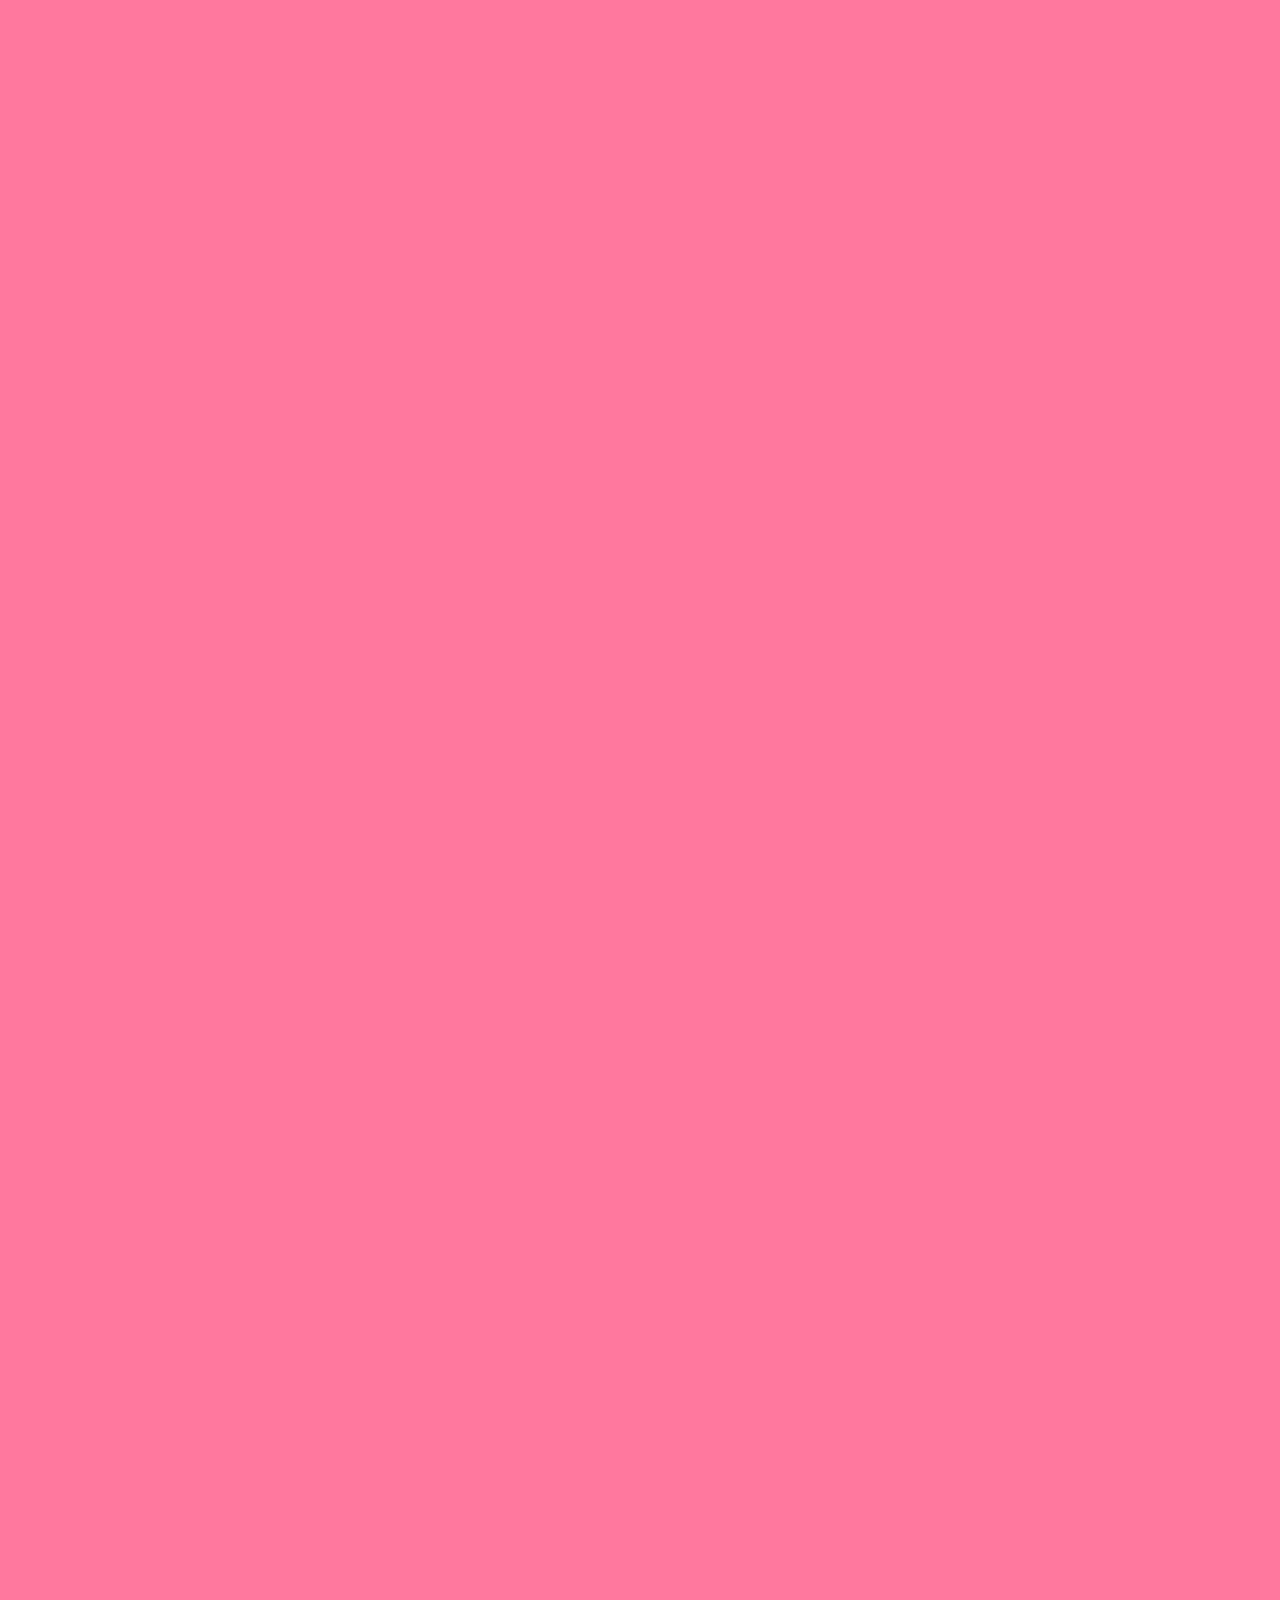
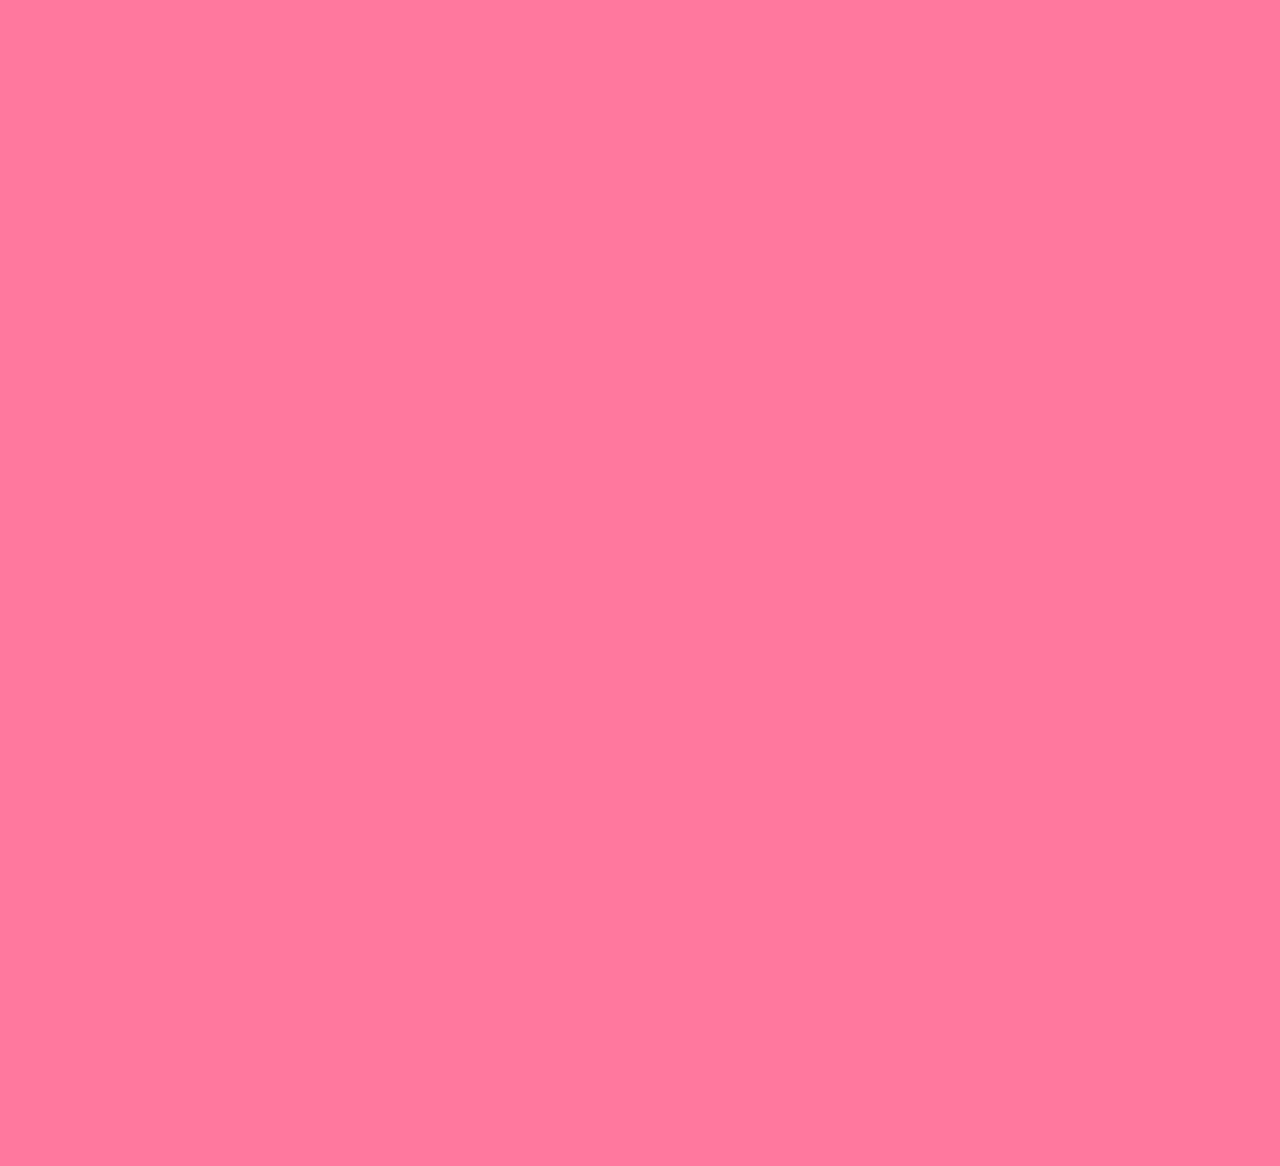
==== index.html @ aa44f523 "output commit" ====
<!DOCTYPE html>
<html lang="en">

<head>
  <meta charset="utf-8">

  <meta http-equiv="X-UA-Compatible" content="IE=10; IE=11; IE=edge">
  <meta name="viewport" content="width=device-width, initial-scale=1">
  <meta name="description" content="Front End Developer portfolio website.">
  <meta name="author" content="MINJUNG KIM">

  <title>MINJUNG KIM | Front End Developer Portfolio</title>

  <link rel="shortcut icon" href="images/icon.ico" type="image/x-icon" /><!-- Favicon -->
  <link rel="icon" href="images/icon.ico" type="image/x-icon" /><!-- Favicon -->

  <link rel="stylesheet" type="text/css" href="css/normalize.css" /><!-- reset for browsers -->
  <link rel="stylesheet" media="screen" href="css/font-awesome.min.css" /><!-- font-awesome icons stylesheet -->
  <link rel="stylesheet" type="text/css" href="css/styles.css" /><!-- main stylesheet -->
  <link rel="stylesheet" media="screen" href="css/animations.css" /><!-- animations stylesheet -->

  <link rel="stylesheet" media="screen and (max-width: 340px)" href="css/media_extra_small.css" />
  <!-- mobile stylesheet -->
  <link rel="stylesheet" media="screen and (min-width: 340px) and (max-width: 480px)" href="css/media_small.css" />
  <!-- mobile stylesheet -->
  <link rel="stylesheet" media="screen and (min-width: 480px) and (max-width: 1023px)" href="css/media_medium.css" />
  <!-- mobile stylesheet -->
  <link rel="stylesheet" media="screen and (min-width: 1024px) and (max-width: 1100px)" href="css/media_large.css" />
  <!-- mobile stylesheet -->

  <link href="https://fonts.googleapis.com/css?family=Open+Sans:300,400,600,800" rel="stylesheet">
  <!-- custom typeface -->
  <link href="https://fonts.googleapis.com/css?family=Source+Sans+Pro:300,400" rel="stylesheet"><!-- custom typeface -->

</head>

<body id="body-index">
  <!-- Navigation -->
  <nav class="nav">
    <a href="#header" class="nav__logo__link"><img class="nav__logo" src="images/logo.svg" alt="logo"></a>
    <span class="hamburger__name">menu</span>
    <svg width="35px" height="35px" class="nav__hamburger">
      <path d="M 5 5 L 33 5" class="hamburger"></path>
      <path d="M 5 15 L 33 15" class="hamburger"></path>
      <path d="M 5 25 L 33 25" class="hamburger"></path>
    </svg>
  </nav>
  <div class="nav-menu">
    <div class="nav-menu__cross">
      <svg width="43px" height="35px">
        <path d="M 5 5 L 30 29" class="nav-menu__cross-line"></path>
        <path d="M 5 29 L 30 5" class="nav-menu__cross-line"></path>
      </svg>
    </div>
    <ul class="nav-menu__list">
      <li class="nav-menu__list-item">
        <a href="#header" class="nav-menu__link">Home</a>
      </li>
      <li class="nav-menu__list-item">
        <a href="#about" class="nav-menu__link">About</a>
      </li>
      <li class="nav-menu__list-item">
        <a href="#portfolio" class="nav-menu__link">Portfolio</a>
      </li>
      <li class="nav-menu__list-item">
        <a href="#contact" class="nav-menu__link">Contact</a>
      </li>
    </ul>
    <hr class="nav-menu__separator">
    <p class="nav-menu__text">MINJUNG KIM is a front-end developer and designer based in Poland.</p>
    <p class="nav-menu__email">
      <a href="mailto:dinablaszczak@outlook.com" class="nav-menu__link--email">dinablaszczak@outlook.com</a>
    </p>
    <div class="nav-menu__social-btn">
      <a href="https://twitter.com/TheMalni" target="_blank"><span class="fa fa-twitter fa-2x"></span></a>
      <a href="https://codepen.io/themalni" target="_blank"><span class="fa fa-codepen fa-2x"></span></a>
      <a href="https://github.com/Themalni" target="_blank"><span class="fa fa-github fa-2x"></span></a>
      <a href="https://youtube.com/user/TheMalni" target="_blank"><span class="fa fa-youtube fa-2x"></span></a>
      <a href="https://www.linkedin.com/in/dina-blaszczak-5b380313a/" target="_blank"><span
          class="fa fa-linkedin-square fa-2x"></span></a>
    </div>
  </div>
  <!-- Header -->
  <header id="header" class="header">
    <h1 class="header__title">MINJUNG KIM</h1>
    <h3 class="header__subtitle">Front-End Developer</h3>
    <a href="#portfolio" class="header__btn">View portfolio</a>
    <div class="header__mouse__container">
      <img class="header__mouse" src="images/mouse_full.svg" alt="mouse">
      <img class="header__mouse__roll" src="images/mouse_roll.svg" alt="mouse">
      <h4 class="header__mouse__text">scroll</h4>
    </div>
  </header>
  <!-- Main content -->
  <main class="main-container">
    <!-- About -->
    <section id="about" class="about">
      <h1 class="about__title">Get to know me<span class="about__title__dot"></span></h1>
      <div class="about__info__container">
        <div class="about__text">
          <img src="images/selly.jpg" srcset="images/selly.jpg 800w,
                        images/selly.jpg 1100w,
                        images/selly.jpg 1400w" sizes="100vw" class="about__img__mobile" alt="autor portrait" />
          <p class="about__text__description">Hello, my name is MJ. I am a Front-End Developer</p>
          <p class="about__text__description">INTRODUCE.</p>
          <a href="about-me.html" class="about__btn">Learn more</a>
        </div>
        <div class="about__img__container">
          <img src="images/selly.jpg" srcset="images/selly.jpg 800w,
                        images/selly.jpg 1100w,
                        images/selly.jpg 1400w" sizes="100vw" class="about__img" alt="autor portrait" />
        </div>
      </div>
    </section>
    <!-- Portfolio -->
    <section id="portfolio" class="portfolio">
      <h1 class="portfolio__title">Portfolio<span class="portfolio__title__dot"></span></h1>
      <h3 class="portfolio__description">Examples of my latest projects build with HTML, CSS and JavaScript. My
        portfolio includes static websites, web applications and illustrations made with pure CSS offering an insight
        into my recent accomplishments.</h3>
      <div class="portfolio__nav__container">
        <button class="portfolio__nav__btn" data-btn-name="all-btn">All</button>
        <button class="portfolio__nav__btn" data-btn-name="websites-btn">Websites</button>
        <button class="portfolio__nav__btn" data-btn-name="apps-btn">Apps</button>
      </div>
      <div class="portfolio__items-container">
        <div class="portfolio__item" data-name="website">
          <a href="just-a-pair.html">
            <img src="images/jap.jpg" class="portfolio__item__thumbnail" alt="image hover effects">
            <h2 class="portfolio__item__info">App Admin Pages</h2>
            <div class="portfolio__item__hover">
              <h2 class="portfolio__item__hover__title">Website<span
                  class="portfolio__title__dot title__dot--white"></span>
              </h2>
              <p class="portfolio__item__hover__description">Online shoe store made with Vue.js</p>
            </div>
          </a>
        </div><!-- END portfolio__item -->
        <div class="portfolio__item" data-name="app">
          <a href="react-reddit-search.html">
            <img src="images/react_reddit.jpg" class="portfolio__item__thumbnail" alt="image hover effects">
            <h2 class="portfolio__item__info">App</h2>
            <div class="portfolio__item__hover">
              <h2 class="portfolio__item__hover__title">Web App<span
                  class="portfolio__title__dot title__dot--white"></span>
              </h2>
              <p class="portfolio__item__hover__description">Application to search Reddit.</p>
            </div>
          </a>
        </div><!-- END portfolio__item -->
        <div class="portfolio__item" data-name="website">
          <a href="image-hover-effects.html">
            <img src="images/hover.jpg" class="portfolio__item__thumbnail" alt="image hover effects">
            <h2 class="portfolio__item__info">B To B Shoppingmall</h2>
            <div class="portfolio__item__hover">
              <h2 class="portfolio__item__hover__title">Website<span
                  class="portfolio__title__dot title__dot--white"></span></h2>
              <p class="portfolio__item__hover__description">Collection of image gallery hover effects.</p>
            </div>
          </a>
        </div><!-- END portfolio__item -->
        <div class="portfolio__item" data-name="website">
          <a href="vue-career-page.html">
            <img src="images/career.jpg" class="portfolio__item__thumbnail" alt="career page">
            <h2 class="portfolio__item__info">Personal System Page</h2>
            <div class="portfolio__item__hover">
              <h2 class="portfolio__item__hover__title">Website<span
                  class="portfolio__title__dot title__dot--white"></span></h2>
              <p class="portfolio__item__hover__description">Career page made with Vue.js and Firebase.</p>
            </div>
          </a>
        </div><!-- END portfolio__item -->
      </div>
    </section>
    <!-- Contact -->
    <section id="contact" class="contact">
      <div class="contact__envelope">
        <h1 class="contact__title title--white">Get in touch<span class="contact__title__dot title__dot--white"></span>
        </h1>
        <h2 class="contact__description">You can reach me via email or find me on social networks.<br> I would love to
          hear from you!</h2>
        <a class="contact__link" href="mailto:dinablaszczak@outlook.com">dinablaszczak@outlook.com</a>
        <div class="contact__social-btn__container">
          <a href="https://twitter.com/TheMalni" target="_blank" class="contact__btn__link">
            <span class="fa fa-twitter fa-2x"></span>
            <div class="contact__social-btn"></div>
          </a>
          <a href="https://codepen.io/themalni" target="_blank" class="contact__btn__link">
            <span class="fa fa-codepen fa-2x contact__fa-btn"></span>
            <div class="contact__social-btn"></div>
          </a>
          <a href="https://github.com/Themalni" target="_blank" class="contact__btn__link">
            <span class="fa fa-github fa-2x contact__fa-btn"></span>
            <div class="contact__social-btn"></div>
          </a>
          <a href="https://youtube.com/user/TheMalni" target="_blank" class="contact__btn__link">
            <span class="fa fa-youtube fa-2x contact__fa-btn"></span>
            <div class="contact__social-btn"></div>
          </a>
          <a href="https://www.linkedin.com/in/dina-blaszczak-5b380313a/" target="_blank" class="contact__btn__link">
            <span class="fa fa-linkedin-square fa-2x contact__fa-btn"></span>
            <div class="contact__social-btn"></div>
          </a>
        </div>
      </div>
    </section>
    <!-- Footer -->
    <footer class="footer">
      <div class="footer__info__container">
        <h2 class="footer__copyright">&copy; MINJUNG KIM 2021</h2>
        <!-- footer navigation -->
        <ul class="footer-menu__list">
          <li class="footer-menu__list-item">
            <a href="#about" class="footer-menu__link">About</a>
          </li>
          <li class="footer-menu__list-item">
            <a href="#portfolio" class="footer-menu__link">Portfolio</a>
          </li>
          <li class="footer-menu__list-item">
            <a href="#contact" class="footer-menu__link">Contact</a>
          </li>
        </ul>
        <!-- footer social buttons -->
        <div class="footer__social-btn">
          <a href="https://twitter.com/TheMalni" target="_blank"><span class="fa fa-twitter fa-2x"></span></a>
          <a href="https://codepen.io/themalni" target="_blank"><span class="fa fa-codepen fa-2x"></span></a>
          <a href="https://github.com/Themalni" target="_blank"><span class="fa fa-github fa-2x"></span></a>
          <a href="https://youtube.com/user/TheMalni" target="_blank"><span class="fa fa-youtube fa-2x"></span></a>
          <a href="https://www.linkedin.com/in/dina-blaszczak-5b380313a/" target="_blank"><span
              class="fa fa-linkedin-square fa-2x"></span></a>
        </div>
      </div>
    </footer>
  </main>

  <script src="https://cdnjs.cloudflare.com/ajax/libs/jquery/3.1.0/jquery.min.js"></script><!-- jQuery -->
  <script src="js/inert.min.js"></script>
  <!--inert js-->
  <script src="js/scripts.min.js"></script><!-- js scripts-->

  <script>
    (function (i, s, o, g, r, a, m) {
      i['GoogleAnalyticsObject'] = r; i[r] = i[r] || function () {
        (i[r].q = i[r].q || []).push(arguments)
      }, i[r].l = 1 * new Date(); a = s.createElement(o),
        m = s.getElementsByTagName(o)[0]; a.async = 1; a.src = g; m.parentNode.insertBefore(a, m)
    })(window, document, 'script', 'https://www.google-analytics.com/analytics.js', 'ga');

    ga('create', 'UA-29336846-8', 'auto');
    ga('send', 'pageview');

  </script>

</body>

</html>
---- css/styles.css ----
/* Colors
navy: #382266
pink: #ff789e
blue: #8d94ba
*/

/***  General styles  ***/

body {
  margin: 0;
  padding: 0;
  background-color:  #ff789e;
  overflow-x: hidden;
}
li {
  list-style-type: none;
}
a {
  text-decoration: none;
  color: #fff;
}

/* Icons */
.fa.fa-twitter,
.fa.fa-codepen,
.fa.fa-github,
.fa.fa-youtube,
.fa.fa-linkedin-square {
  display: inline-block;
  margin: 0 5px;
  color: #cfd2e2;
  transition: all 0.2s linear;
}
.fa:hover {
  color: #fff;
}
.fa-2x {
  font-size: 1.5em;
}

/* Titles */
.about__title,
.portfolio__title,
.contact__title {
  width: 100%;
  margin: 0;
  padding: 2em 0 1em;
  color: #ff789e;
  font-size: 2.5em;
  font-family: 'Open Sans', sans-serif;
  font-weight: 400;
  text-align: center;
  text-transform: uppercase;
}
.title--white {
  color: #fff;
}
.about__title__dot,
.portfolio__title__dot,
.contact__title__dot {
  display: inline-block;
  width: 10px;
  height: 10px;
  margin-left: 5px;
  background-color: #ff789e;
}
.title__dot--white {
  background-color: #fff;
}

/***  Navigation  ***/
.nav {
  max-width: 100%;
  height: 50px;
  margin: 0 auto;
  background-color: #382266;
  opacity: 0;
  position: fixed;
  top: 0;
  left: 0;
  right: 0;
  z-index: 5;
}
.nav__logo {
  max-width: 30px;
  height: auto;
  position: relative;
  top: 0.5em;
  left: 0.5em;
}
.nav__hamburger {
  position: absolute;
  top: 0.6em;
  right: 0.8em;
  cursor: pointer;
  opacity: 1;
  -webkit-user-select: none;
     -moz-user-select: none;
      -ms-user-select: none;
          user-select: none;
}
.hamburger {
  stroke: #fff;
  stroke-width: 3;
  stroke-linecap: round;
}
.hamburger__name {
  padding: 5px;
  position: absolute;
  bottom: 1em;
  right: 4.4em;
  font-size: 0.75em;
  font-family: 'Open Sans', sans-serif;
  font-weight: 600;
  color: #fff;
  border-right: 2px solid #fff;
  text-transform: uppercase;
  letter-spacing: 2px;
}
.nav-menu {
  width: 0;
  height: 100%;
  background-color: #60689f;
  background: linear-gradient(to top, #60689f, #8d94ba);
  position: fixed;
  top: 0;
  right: 0;
  bottom: 0;
  z-index: 5;
  transition: all 0.5s linear;
}
.nav-menu__cross {
  /* display: none; */
  /* position: absolute;
  top: 0.8em;
  right: 0.6em; */
  opacity: 1;
  cursor: pointer;
  z-index: 6;
  -webkit-user-select: none;
     -moz-user-select: none;
      -ms-user-select: none;
          user-select: none;
  margin-left: 200px;
  margin-top: 10px;
}
.nav-menu__cross-line {
  stroke: #cfd2e2;
  stroke-width: 3;
  stroke-linecap: round;
}
.nav-menu__list {
  padding-top: 1.2em;
  margin-left: -0.7em;
}
.nav-menu__list-item {
  color: #fff;
  font-size: 1.2em;
  font-family: 'Open Sans', sans-serif;
  font-weight: 400;
  line-height: 1.8em;
  position: relative;
  opacity: 1;
}
.nav-menu__link {
  color: #cfd2e2;
  transition: all 0.1s linear;
}
.nav-menu__link:hover {
  color: #fff;
}
.nav-menu__separator {
  width: 195px;
  margin: 2em 0 2em 1.7em ;
  height: 1px;
  background-color: #cfd2e2;
  border: none;
  opacity: 1;
}
.nav-menu__text,
.nav-menu__email {
  margin: 2em;
  width: 200px;
  color: #cfd2e2;
  font-size: 0.9em;
  font-family: 'Open Sans', sans-serif;
  font-weight: 400;
  opacity: 1;
}
.nav-menu__link--email {
  color: #cfd2e2;
  transition: all 0.1s linear;
}
.nav-menu__link--email:hover {
  color: #fff;
}
.nav-menu__social-btn {
  margin: 2em 1.3em;
  width: 250px;
  opacity: 1;
}

/***  Header  ***/
.header {
  background-image: url(../images/header_background.svg);
  background-repeat: repeat;
  background-size: 400px;
  background-position: top left;
  height: 530px;
  text-align: center;
  position: relative;
  z-index: 2;
  opacity: 0;
  overflow: hidden;
}
.header__title {
  display: inline-block;
  background-color: #fff;
  padding: 0 15px;
  color: #ff789e;
  font-size: 2.9em;
  font-family: 'Open Sans', sans-serif;
  font-weight: 800;
  text-transform: uppercase;
  opacity: 0;
  position: absolute;
  top: 2em;
  left: 50%;
  -webkit-transform: translateX(-50%);
          transform: translateX(-50%);
}
.header__subtitle {
  display: inline-block;
  background-color: #8d94ba;
  padding: 3px 15px;
  color: #fff;
  font-size: 1.8em;
  font-family: 'Open Sans', sans-serif;
  font-weight: 400;
  letter-spacing: 1px;
  opacity: 0;
  position: absolute;
  top: 6em;
  left: 50%;
  -webkit-transform: translateX(-50%);
          transform: translateX(-50%);
}
.header__btn {
  border: 4px solid #fff;
  border-bottom-color: transparent;
  border-top-color: transparent;
  width: 220px;
  background-color: #8d94ba;
  border-radius: 25px;
  padding: 5px 0;
  color: #fff;
  font-size: 1.3em;
  font-family: 'Open Sans', sans-serif;
  font-weight: 400;
  letter-spacing: 1px;
  opacity: 0;
  position: absolute;
  bottom: 8em;
  left: 50%;
  -webkit-transform: translateX(-50%);
          transform: translateX(-50%);
  transition: all .3s linear;
}
.header__btn:hover {
  box-shadow: 0 3px 5px -3px #333,
              inset 0 -50px 0 0 #382266;
  color: #fff;
}
.header__mouse__container {
  box-sizing: border-box;
  position: absolute;
  bottom: -100px;
  left: 50%;
  -webkit-transform: translateX(-50%);
          transform: translateX(-50%);
  width: 170px;
  height: 150px;
  background-color: #382266;
  border-radius: 50%;
}
.header__mouse {
  width: 34px;
  height: auto;
  position: absolute;
  bottom: 7.5em;
  left: 50%;
  -webkit-transform: translateX(-50%);
          transform: translateX(-50%);
  z-index: 4;
}
.header__mouse__roll {
  width: 34px;
  height: auto;
  position: absolute;
  bottom: 7.5em;
  left: 50%;
  -webkit-transform: translateX(-50%);
          transform: translateX(-50%);
  z-index: 4;
}
.header__mouse__text {
  color: #fff;
  font-size: 0.6em;
  font-family: 'Open Sans', sans-serif;
  font-weight: 400;
  letter-spacing: 1px;
  position: absolute;
  bottom: 9.2em;
  left: 50%;
  -webkit-transform: translateX(-50%);
          transform: translateX(-50%);
  z-index: 4;
}

/*** Main section ***/
.main-container {
  opacity: 0;
  z-index: 1;
  position: relative;
  z-index: 1;
}

/*** About section ***/
.about {
  background-color: #382266;
}
.about__info__container {
  display: -webkit-box;
  display: -ms-flexbox;
  display: flex;
  -webkit-box-pack: center;
      -ms-flex-pack: center;
          justify-content: center;
  padding: 0 2em 3em;
}
.about__text {
  min-width: 300px;
  max-width: 560px;
  box-sizing: content-box;
  background-color: #ff789e;
  padding: 0 2em 0;
  border-left: 15px solid #8d94ba;
}
.about__text__description {
  font-family: 'Source Sans Pro', sans-serif;
}
.about__text__description:first-of-type {
  padding-bottom: 1em;
  color: #fff;
  font-size: 1.6em;
  font-weight: 400;
  border-bottom: 1px solid #fff;
}
.about__text__description:last-of-type {
  color: #fff;
  font-size: 1.3em;
  font-weight: 300;
}
.about__btn {
  display: inline-block;
  height: 26px;
  margin: 0.5em 0 1em 0;
  padding: 5px 20px 3px;
  border-radius: 26px;
  background-color: #8d94ba;
  color: #fff;
  font-size: 1em;
  font-family: 'Open Sans', sans-serif;
  font-weight: 400;
  border: 4px solid #fff;
  border-bottom-color: transparent;
  border-top-color: transparent;
  transition: all 0.3s linear;
}
.about__btn:hover {
  box-shadow: inset 0 -50px 0 0 #382266;
  color: #fff;
}
.about__img {
  display: block;
  max-width: 360px;
  max-height: 360px;
  border-radius: 50%;
  border: 15px solid #ff789e;
  border-top-left-radius: 0;
  border-bottom-left-radius: 0;
}
.about__img__mobile {
  display: none;
}

/*** Portfolio ***/

.portfolio {
  padding: 0 2em 3em;
  background-color: #fff;
  z-index: 4;
}
.portfolio__description {
  max-width: 65%;
  margin: 0 auto 2em;
  color: #382266;
  font-size: 1.2em;
  font-family: 'Source Sans Pro', sans-serif;
  font-weight: 300;
  text-align: center;
}
.portfolio__nav__container {
  max-width: 918px;
  margin: 0 auto 0.5em;
  display: -webkit-box;
  display: -ms-flexbox;
  display: flex;
  -webkit-box-pack: center;
      -ms-flex-pack: center;
          justify-content: center;
  -ms-flex-wrap: wrap;
      flex-wrap: wrap;
  background-color: #7078a9;
}
.portfolio__nav__btn {
  width: 128px;
  margin: 1em 0.8em 0.8em;
  padding: 0 5px 4px;
  background-color: transparent;
  color: #fff;
  font-size: 1.1em;
  font-family: 'Open Sans', sans-serif;
  font-weight: 400;
  text-align: center;
  border: none;
  position: relative;
}
.portfolio__nav__btn:before,
.portfolio__nav__btn:after  {
  content: "";
  position: absolute;
  top: -13%;
  left: 50%;
  -webkit-transform: translateX(-50%);
          transform: translateX(-50%);
  border-width: 0;
  border-style: solid;
  border-color: #fff;
  width: 128px;
  height: 115%;
  transition: all .3s linear;
}
.portfolio__nav__btn:before {
  border-top-width: 2px;
  border-left-width: 2px;
}
.portfolio__nav__btn:after {
  border-bottom-width: 2px;
  border-right-width: 2px;
}
.portfolio__nav__btn:hover.portfolio__nav__btn:before,
.portfolio__nav__btn:hover.portfolio__nav__btn:after {
  width: 70%;
  height: 0%;
}
.portfolio__nav__btn:hover.portfolio__nav__btn:after {
  top: 100%;
}
.portfolio__items-container {
  max-width: 932px;
  margin: 0 auto;
  background-color: #fff;
  display: -webkit-box;
  display: -ms-flexbox;
  display: flex;
  -webkit-box-pack: center;
      -ms-flex-pack: center;
          justify-content: center;
  -ms-flex-wrap: wrap;
      flex-wrap: wrap;
  overflow: hidden;
}
.portfolio__item {
  display: block;
  margin: 0.5em;
  width: 450px;
  background-color: #7078a9;
  position: relative;
  overflow: hidden;
  float: left;
}
.portfolio__item__info {
  margin: 0.2em 0 0.5em;
  color: #fff;
  font-size: 1.4em;
  font-family: 'Open Sans', sans-serif;
  font-weight: 300;
  text-align: center;
}
.portfolio__item__thumbnail {
  width: 100%;
  height: auto;
  border-bottom: 1px solid #cfd2e2;
  -webkit-transform: translateY(0%);
          transform: translateY(0%);
  transition: all 0.6s linear;
  z-index: 4;
}
.portfolio__item:hover .portfolio__item__thumbnail {
  -webkit-transform: scale(1.1) translateY(120%);
          transform: scale(1.1) translateY(120%);
}
.portfolio__item:hover .portfolio__item__hover {
  -webkit-transform: translateY(0%);
          transform: translateY(0%);
}
.portfolio__item__hover {
  position: relative;
  width: 100%;
  height: 100%;
  padding-top: 2.5em;
  background-color: #ff4d7f;
  background: linear-gradient(to top, #ff99b6 0%, #ff4d7f 100%);
  position: absolute;
  left: 0;
  top: 0;
  -webkit-transform: translateY(-100%);
          transform: translateY(-100%);
  transition: all 0.6s linear;
  text-align: center;
  z-index: 3;
}
.portfolio__item__hover:before {
  content: "";
  position: absolute;
  top: 2em;
  left: 1.5em;
  width: 0;
  height: 0;
  border-width: 0;
  border-top-width: 1px;
  border-left-width: 1px;
  border-style: solid;
  border-color: #fff;
  transition: all .8s linear;
}
.portfolio__item__hover:after {
  content: "";
  position: absolute;
  bottom: 4.5em;
  right: 1.5em;
  width: 0;
  height: 0;
  border-width: 0;
  border-bottom-width: 1px;
  border-right-width: 1px;
  border-style: solid;
  border-color: #fff;
  transition: all .8s linear;
}
.portfolio__item:hover .portfolio__item__hover:before,
.portfolio__item:hover .portfolio__item__hover:after {
  width: 85%;
  height: 65%;
}
.portfolio__item__hover__title {
  margin: 1.5em 0 0;
  color: #fff;
  font-size: 2.4em;
  font-family: 'Open Sans', sans-serif;
  font-weight: 400;
}
.portfolio__item__hover__description {
  max-width: 60%;
  margin: 0.5em auto 0;
  color: #fff;
  font-size: 1.3em;
  font-family: 'Source Sans Pro', sans-serif;
  font-weight: 300;
}
.portfolio__item__hover__base-info {
  position: absolute;
  left: 40%;
  bottom: 3.5em;
  -webkit-transform: translateX(-35%);
          transform: translateX(-35%);
  color: #fff;
  font-size: 1.1em;
  font-family: 'Source Sans Pro', sans-serif;
  font-weight: 300;
}
.portfolio__item__hover__base-info__title {
  color: #fff;
  font-size: 1.2em;
  font-family: 'Open Sans', sans-serif;
  font-weight: 400;
}

/*** Contact ***/
.contact {
  padding: 0 0 3em;
  background-color: #ff789e;
  text-align: center;
}
.contact__description {
  margin: 0 auto;
  color: #fff;
  font-size: 1.4em;
  font-family: 'Source Sans Pro', sans-serif;
  font-weight: 300;
}
.contact__link {
  display: inline-block;
  margin-top: 1em;
  font-size: 2em;
  font-family: 'Open Sans', sans-serif;
  font-weight: 400;
  border-bottom: 1px solid #fff;
  transition: all 0.1s linear;
}
.contact__envelope {
  background-image: url(../images/envelope.svg);
  background-size: 550px;
  height: 400px;
  background-position: 95% 30%;
  background-repeat: no-repeat;
}
.contact__social-btn__container {
  display: block;
  width: 390px;
  margin: 3em auto 0;
}
.contact__btn__link:first-child{
  margin-left: -1.5em;
}
.contact__social-btn {
  display: inline-block;
  width: 25px;
  height: 23px;
  padding: 10px;
  background-color: rgba(255,255,255, 0.3);
  border-radius: 25px;
  border: 4px solid rgba(255,255,255, 1);
  border-bottom-color: transparent;
  border-top-color: transparent;
  transition: all 0.3s linear;
  margin-left: -1.3em;
}
.contact__social-btn__container .fa.fa-twitter,
.contact__social-btn__container .fa.fa-codepen,
.contact__social-btn__container .fa.fa-github,
.contact__social-btn__container .fa.fa-youtube,
.contact__social-btn__container .fa.fa-linkedin-square {
  color: #fff;
  position: relative;
  left: 1.02em;
  top: -0.67em;
}
.contact__social-btn__container .fa.fa-twitter {
  left: 1.05em;
}
.contact__social-btn__container .fa.fa-codepen {
  left: 1.1em;
}
.contact__social-btn:hover {
  -webkit-transform: rotate(180deg);
          transform: rotate(180deg);
}

/***  Footer  ***/
.footer {
  border-top: 2px solid #cfd2e2;
  height: 100px;
  background-color: #382266;
  opacity: 0;
  position: relative;
  top: 2em;
}
.footer__info__container {
  margin: 1.5em 4em 1em;
  display: -webkit-box;
  display: -ms-flexbox;
  display: flex;
  -ms-flex-pack: distribute;
      justify-content: space-around;
  -webkit-box-align: center;
      -ms-flex-align: center;
          align-items: center;
}
.footer__copyright {
  -webkit-box-flex: 2;
      -ms-flex: 2;
          flex: 2;
  margin: 0;
  color: #cfd2e2;
  font-family: "Open Sans", sans-serif;
  font-size: 1.1em;
  font-weight: 400;
}
.footer-menu__list {
  -webkit-box-flex: 2;
      -ms-flex: 2;
          flex: 2;
  text-align: center;
  padding: 0;
}
.footer-menu__list-item {
  display: inline-block;
  margin: 0 0.5em;
  color: #fff;
  font-size: 1.1em;
  font-family: 'Open Sans', sans-serif;
  font-weight: 400;
  opacity: 1;
}
.footer-menu__link {
  color: #cfd2e2;
  -webkit-transform: none;
          transform: none;
  transition: all 0.1s linear;
}
.footer-menu__link:hover {
  color: #fff;
}
.footer__social-btn {
  -webkit-box-flex: 2;
      -ms-flex: 2;
          flex: 2;
  opacity: 1;
  text-align: right;
}
---- css/animations.css ----
/* Global */
.header,
.main-container,
.footer {
  -webkit-animation: fadeIn 0.5s 1s 1 forwards ease-in;
          animation: fadeIn 0.5s 1s 1 forwards ease-in;
}

/* Navigation */
.nav {
  -webkit-animation: slideInNav 1s 0.5s 1 forwards ease-in;
          animation: slideInNav 1s 0.5s 1 forwards ease-in;
}
/* .nav-menu__items__animation {
  -webkit-animation: slideInMenuItems 0.3s 1 forwards ease-in;
          animation: slideInMenuItems 0.3s 1 forwards ease-in;
}
.nav-menu__list-item:nth-child(2) {
  -webkit-animation-delay: 0.1s;
          animation-delay: 0.1s;
}
.nav-menu__list-item:nth-child(3) {
  -webkit-animation-delay: 0.2s;
          animation-delay: 0.2s;
}
.nav-menu__list-item:nth-child(4) {
  -webkit-animation-delay: 0.3s;
          animation-delay: 0.3s;
}
.nav-menu__separator {
  -webkit-animation-delay: 0.8s;
          animation-delay: 0.8s;
}
.nav-menu__text {
  -webkit-animation-delay: 1s;
          animation-delay: 1s;
}
.nav-menu__email {
  -webkit-animation-delay: 1.2s;
          animation-delay: 1.2s;
}
.nav-menu__social-btn {
  -webkit-animation-delay: 1.4s;
          animation-delay: 1.4s;
} */
/* .nav-menu__cross__animation {
  -webkit-animation: fadeIn 0.5s 1 forwards linear;
          animation: fadeIn 0.5s 1 forwards linear;
  -webkit-animation-delay: 0.5s;
          animation-delay: 0.5s;
} */

/* Header */
.header,
.header__title,
.header__subtitle,
.header__btn {
  -webkit-animation: fadeIn 0.5s 1s 1 forwards ease-in;
          animation: fadeIn 0.5s 1s 1 forwards ease-in;
}
.header__mouse__roll {
  -webkit-animation: roll 2s infinite normal forwards;
          animation: roll 2s infinite normal forwards;
}

/* Portfolio */
.portfolio__item__hide {
  -webkit-animation: itemHide 1.1s forwards cubic-bezier(.25,.1,.25,1);
          animation: itemHide 1.1s forwards cubic-bezier(.25,.1,.25,1);
}
.portfolio__item__show {
  -webkit-animation: itemShow 1.1s forwards cubic-bezier(.25,.1,.25,1);
          animation: itemShow 1.1s forwards cubic-bezier(.25,.1,.25,1);
}

/*** About me page ***/

.about-me__container {
  -webkit-animation: showAbout 0.5s forwards linear;
          animation: showAbout 0.5s forwards linear;
}
.about-me__skills__show {
  -webkit-animation: fadeIn .5s forwards linear;
          animation: fadeIn .5s forwards linear;
}
.about-me__skills__hide {
  -webkit-animation: fadeOut 1.5s forwards linear;
          animation: fadeOut 1.5s forwards linear;
}
.about-me__more.about__me__more__slide {
  -webkit-animation: slide 1s linear;
          animation: slide 1s linear;
}
/*** Project Page ***/

.project__container {
  -webkit-animation: showNextProject 0.5s forwards linear;
          animation: showNextProject 0.5s forwards linear;
}

/********** Animations ************/

/*  .nav  */
@-webkit-keyframes slideInNav {
  0% {
    -webkit-transform: translateY(-100%);
            transform: translateY(-100%);
    top: -58px;
    opacity: 0;
  }
  100% {
    -webkit-transform: translateY(0%);
            transform: translateY(0%);
    top: 0;
    opacity: 1;
  }
}
@keyframes slideInNav {
  0% {
    -webkit-transform: translateY(-100%);
            transform: translateY(-100%);
    top: -58px;
    opacity: 0;
  }
  100% {
    -webkit-transform: translateY(0%);
            transform: translateY(0%);
    top: 0;
    opacity: 1;
  }
}

/* .header__mouse__roll  */
@-webkit-keyframes roll {
  0% {
    -webkit-transform: translateX(-50%) translateY(0%) scale(1, 1);
            transform: translateX(-50%) translateY(0%) scale(1, 1);
    opacity: 0;
  }
  50% {
    -webkit-transform: translateX(-50%) translateY(7%) scale(1.3, 0.8);
            transform: translateX(-50%) translateY(7%) scale(1.3, 0.8);
    opacity: 1;
  }
  100% {
    -webkit-transform: translateX(-50%) translateY(10%) scale(1.3, 0.8);
            transform: translateX(-50%) translateY(10%) scale(1.3, 0.8);
    opacity: 0;
  }
}
@keyframes roll {
  0% {
    -webkit-transform: translateX(-50%) translateY(0%) scale(1, 1);
            transform: translateX(-50%) translateY(0%) scale(1, 1);
    opacity: 0;
  }
  50% {
    -webkit-transform: translateX(-50%) translateY(7%) scale(1.3, 0.8);
            transform: translateX(-50%) translateY(7%) scale(1.3, 0.8);
    opacity: 1;
  }
  100% {
    -webkit-transform: translateX(-50%) translateY(10%) scale(1.3, 0.8);
            transform: translateX(-50%) translateY(10%) scale(1.3, 0.8);
    opacity: 0;
  }
}

/*  .nav-menu  */
@-webkit-keyframes slideInMenuItems {
  0% {
    -webkit-transform: scale3d(0.5);
            transform: scale3d(0.5);
    top: 1em;
    opacity: 0;
  }
  100% {
    -webkit-transform: scale3d(1);
            transform: scale3d(1);
    top: 0;
    opacity: 1;
  }
}
@keyframes slideInMenuItems {
  0% {
    -webkit-transform: scale3d(0.5);
            transform: scale3d(0.5);
    top: 1em;
    opacity: 0;
  }
  100% {
    -webkit-transform: scale3d(1);
            transform: scale3d(1);
    top: 0;
    opacity: 1;
  }
}

/*  add opacity  */
@-webkit-keyframes fadeIn {
  0% {
    opacity: 0;
  }
  100% {
    opacity: 1;
  }
}
@keyframes fadeIn {
  0% {
    opacity: 0;
  }
  100% {
    opacity: 1;
  }
}

/*  remove opacity  */
@-webkit-keyframes fadeOut {
  0% {
    opacity: 1;
  }
  100% {
    opacity: 0;
  }
}
@keyframes fadeOut {
  0% {
    opacity: 1;
  }
  100% {
    opacity: 0;
  }
}

/* .portfolio__item */
@-webkit-keyframes itemHide {
  0% {
    -webkit-transform: translateX(0%) scale(1, 1);
            transform: translateX(0%) scale(1, 1);
    opacity: 1;
  }
  100% {
    -webkit-transform: translateX(-20%) scale(.8, .8);
            transform: translateX(-20%) scale(.8, .8);
    opacity: 0.6;
  }
}
@keyframes itemHide {
  0% {
    -webkit-transform: translateX(0%) scale(1, 1);
            transform: translateX(0%) scale(1, 1);
    opacity: 1;
  }
  100% {
    -webkit-transform: translateX(-20%) scale(.8, .8);
            transform: translateX(-20%) scale(.8, .8);
    opacity: 0.6;
  }
}
@-webkit-keyframes itemShow {
  0% {
    -webkit-transform: translateX(-20%) scale(.8, .8);
            transform: translateX(-20%) scale(.8, .8);
    opacity: 0.6;
  }
  100% {
    -webkit-transform: translateX(0%) scale(1, 1);
            transform: translateX(0%) scale(1, 1);
    opacity: 1;
  }
}
@keyframes itemShow {
  0% {
    -webkit-transform: translateX(-20%) scale(.8, .8);
            transform: translateX(-20%) scale(.8, .8);
    opacity: 0.6;
  }
  100% {
    -webkit-transform: translateX(0%) scale(1, 1);
            transform: translateX(0%) scale(1, 1);
    opacity: 1;
  }
}

/* about-me */
@-webkit-keyframes slide {
  0%, 100% {
    right: 0;
  }
  50% {
    right: -100%;
  }
}
@keyframes slide {
  0%, 100% {
    right: 0;
  }
  50% {
    right: -100%;
  }
}
@-webkit-keyframes showAbout {
  0% {
    visibility: hidden;
    opacity: 0;
    -webkit-transform: scale(0.8);
            transform: scale(0.8);
  }
  100% {
    -webkit-transform: scale(1);
            transform: scale(1);
    visibility: visible;
    opacity: 1;
  }
}
@keyframes showAbout {
  0% {
    visibility: hidden;
    opacity: 0;
    -webkit-transform: scale(0.8);
            transform: scale(0.8);
  }
  100% {
    -webkit-transform: scale(1);
            transform: scale(1);
    visibility: visible;
    opacity: 1;
  }
}

/* Project page */
@-webkit-keyframes showNextProject {
  0% {
    visibility: visible;
    opacity: 0;
    -webkit-transform: scale(0.8);
            transform: scale(0.8);
  }
  100% {
    visibility: visible;
    opacity: 1;
    -webkit-transform: scale(1);
            transform: scale(1);
  }
}
@keyframes showNextProject {
  0% {
    visibility: visible;
    opacity: 0;
    -webkit-transform: scale(0.8);
            transform: scale(0.8);
  }
  100% {
    visibility: visible;
    opacity: 1;
    -webkit-transform: scale(1);
            transform: scale(1);
  }
}
---- css/media_extra_small.css ----
@media screen and (max-width: 340px) {
  .about__title {
    padding-top: 1.5em;
  }
  /*** Navigation ***/
  .nav-menu__list {
    margin-left: -1em;
  }
  .nav-menu__text,
  .nav-menu__email {
    margin-left: 1.5em;
    font-size: 1em;
  }
  .nav-menu__separator {
    width: 82%;
  }
  .nav-menu__social-btn {
    margin-left: 1em;
  }
  .nav-menu .fa-2x {
    font-size: 1.9em;
  }
  /*** Header ***/
  .header {
    height: 450px;
  }
  .header__title {
    padding: 5px 10px;
    font-size: 2em;
    line-height: 1em;
  }
  .header__subtitle {
    width: 240px;
    top: 8em;
    font-size: 1.3em;
  }
  .header__btn {
    width: 180px;
    font-size: 1.1em;
    bottom: 7em;
  }
  /*** Main ***/
  .main-container {
    top: 0;
    overflow-x: hidden;
  }
  /*** About ***/
  .about__title,
  .portfolio__title,
  .contact__title {
    font-size: 2em;
  }
  .about__info__container {
    -webkit-box-orient: vertical;
    -webkit-box-direction: normal;
        -ms-flex-direction: column;
            flex-direction: column;
    padding-left: 0.5em;
    padding-right: 0.5em;
  }
  .about__title {
    -webkit-box-ordinal-group: 2;
        -ms-flex-order: 1;
            order: 1;
  }
  .about__img__container {
    background-color: #ff789e;
    max-width: 100%;
    margin-left: 0.5em;
    margin-right: 0.5em;
    -webkit-box-ordinal-group: 3;
        -ms-flex-order: 2;
            order: 2;
  }
  .about__img {
    box-sizing: border-box;
    margin: 0 auto;
    width: 100%;
    -webkit-box-ordinal-group: 3;
        -ms-flex-order: 2;
            order: 2;
    border-radius: 0;
  }
  .about__img__mobile {
    display: none;
  }
  .about__text {
    margin-left: 0.5em;
    margin-right: 0.5em;
    min-width: 200px;
    -webkit-box-ordinal-group: 4;
        -ms-flex-order: 3;
            order: 3;
    padding: 1em 1.5em 0;
    border-left: none;
  }
  .about__text__description:first-of-type {
    margin-top: 0.5em;
    padding-bottom: 0.8em;
    font-size: 1.3em;
    font-weight: 400;
    border-bottom: 1px solid #fff;
  }
  .about__text__description:last-of-type {
     font-size: 1.1em;
   }
   .about__btn {
     padding-bottom: 2px;
   }
   /*** Portfolio ***/
  .portfolio {
    padding-left: 0.5em;
    padding-right: 0.5em;
  }
  .portfolio__description {
    max-width: 90%;
    font-size: 1.2em;
  }
  .portfolio__nav__container {
    margin-left: 0.5em;
    margin-right: 0.5em;
    padding: 1em 0;
  }
  .portfolio__nav__btn {
    width: 116px;
    margin: 0.5em 0.3em;
    font-size: 1em;
  }
  .portfolio__nav__btn:before,
  .portfolio__nav__btn:after  {
    width: 116px;
  }
  .portfolio__items-container {
    min-height: auto;
  }
  .portfolio__item__info {
    font-size: 1.2em;
  }
  .portfolio__item__hover__title {
    margin-top: 0em;
    font-size: 1.8em;
  }
  .portfolio__item__hover__description {
    font-size: 1.2em;
  }
  .portfolio__item__hover__base-info {
    font-size: 1em;
  }
  .portfolio__item__hover:before {
    top: 1.5em;
    left: 1em;
  }
  .portfolio__item__hover:after {
    bottom: 4em;
    right: 1em;
  }
  .portfolio__item:hover .portfolio__item__hover:before,
  .portfolio__item:hover .portfolio__item__hover:after {
    width: 80%;
    height: 55%;
  }
  /*** Contact ***/
  .contact {
    padding-bottom: 2em;
    overflow-x: hidden;
  }
  .contact__envelope {
    background-image: url(../images/envelope.svg);
    background-size: 300px;
    height: 380px;
    background-position: 75% 15%;
    background-repeat: no-repeat;
  }
  .contact__description {
    max-width: 90%;
    font-size: 1.2em;
    text-align: center;
  }
  .contact__link {
    font-size: 1.4em;
  }
  .contact__social-btn__container {
    margin-left: -0.1em;
    width: 340px;
  }
  .contact__social-btn {
    margin-left: -1.6em;
    width: 20px;
    height: 18px;
  }
  .contact__social-btn__container .fa.fa-twitter,
  .contact__social-btn__container .fa.fa-codepen,
  .contact__social-btn__container .fa.fa-github,
  .contact__social-btn__container .fa.fa-youtube,
  .contact__social-btn__container .fa.fa-linkedin-square {
    top: -0.7em;
    left: 0.75em;
  }
  .contact__social-btn__container .fa.fa-codepen {
    left: 1em;
  }
  .contact__social-btn__container .fa.fa-codepen {
    left: 0.85em;
  }
  .contact__social-btn__container .fa-2x {
    font-size: 1.3em;
  }
  /*** Footer ***/
  .footer {
    top: 0;
    height: 150px;
  }
  .footer__info__container {
    margin: 1.5em 1em 1em;
    display: -webkit-box;
    display: -ms-flexbox;
    display: flex;
    -webkit-box-orient: vertical;
    -webkit-box-direction: normal;
        -ms-flex-direction: column;
            flex-direction: column;
  }
  .footer__copyright {
    -webkit-box-flex: 4;
        -ms-flex: 4;
            flex: 4
  }
  .footer-menu__list {
    -webkit-box-flex: 4;
        -ms-flex: 4;
            flex: 4;
  }
  .footer__social-btn {
    -webkit-box-flex: 5;
        -ms-flex: 5;
            flex: 5;
  }
}
---- css/media_small.css ----
@media screen and (min-width: 340px)
              and (max-width: 480px){
  .nav-menu__list {
    margin-left: -1em;
  }
  .nav-menu__text,
  .nav-menu__email {
    margin-left: 1.5em;
    font-size: 1em;
  }
  .nav-menu__separator {
    width: 82%;
  }
  .nav-menu__social-btn {
    margin-left: 1em;
  }
  .nav-menu .fa-2x {
    font-size: 1.9em;
  }
  .about__title {
    padding-top: 1.5em;
  }
  .header {
    height: 490px;
  }
  .header__title {
    padding: 5px 10px;
    font-size: 2.5em;
    line-height: 1em;
  }
  .header__subtitle {
    width: 280px;
    top: 9em;
    font-size: 1.5em;
  }
  .header__btn {
    width: 180px;
    font-size: 1.1em;
    bottom: 7.5em;
  }
  .main-container {
    top: 0;
    overflow-x: hidden;
    z-index: 3;
  }
  .about__title,
  .portfolio__title,
  .contact__title {
    font-size: 2.2em;
  }
  .about__info__container {
    -webkit-box-orient: vertical;
    -webkit-box-direction: normal;
        -ms-flex-direction: column;
            flex-direction: column;
    padding-left: 1em;
    padding-right: 1em;
  }
  .about__title {
    -webkit-box-ordinal-group: 2;
        -ms-flex-order: 1;
            order: 1;
  }
  .about__img__container {
    background-color: #ff789e;
    max-width: 100%;
    margin-left: 0.5em;
    margin-right: 0.5em;
    -webkit-box-ordinal-group: 3;
        -ms-flex-order: 2;
            order: 2;
  }
  .about__img {
    box-sizing: border-box;
    margin: 0 auto;
    width: 100%;
    height: auto;
    border-radius: 0;
  }
  .about__img__mobile {
    display: none;
  }
  .about__text {
    margin-left: 0.5em;
    margin-right: 0.5em;
    min-width: 200px;
    -webkit-box-ordinal-group: 4;
        -ms-flex-order: 3;
            order: 3;
    padding: 1em 1.5em 0;
    border-left: none;
  }
  .about__text__description:first-of-type {
    margin-top: 0.5em;
    padding-bottom: 0.8em;
    font-size: 1.3em;
    font-weight: 400;
    border-bottom: 1px solid #fff;
  }
  .about__text__description:last-of-type {
     font-size: 1.1em;
   }
   .about__btn {
     margin-bottom: 1.5em;
   }
  .portfolio__description {
    max-width: 90%;
  }
  .portfolio__nav__container {
    margin-left: 0.5em;
    margin-right: 0.5em;
    padding: 1em 0;
  }
  .portfolio__nav__btn {
    width: 118px;
    margin: 0.5em 0.3em;
    font-size: 1em;
  }
  .portfolio__nav__btn:before,
  .portfolio__nav__btn:after  {
    width: 118px;
  }
  .portfolio {
    padding-left: 1em;
    padding-right: 1em;
  }
  .portfolio__items-container {
    min-height: auto;
    height: auto;
  }
  .portfolio__item {
    /* height: 240px; */
  }
  .portfolio__item__hover__title {
    margin-top: 0.5em;
    font-size: 2em;
  }
  .portfolio__item__hover__description {
    font-size: 1.2em;
  }
  .portfolio__item__hover__base-info {
    font-size: 1em;
  }
  .portfolio__item__hover:before {
    top: 1.5em;
    left: 1em;
  }
  .portfolio__item__hover:after {
    bottom: 4em;
    right: 1em;
  }
  .portfolio__item:hover .portfolio__item__hover:before,
  .portfolio__item:hover .portfolio__item__hover:after {
    width: 80%;
    height: 55%;
  }
  .contact {
    padding-bottom: 2em;
    overflow-x: hidden;
  }
  .contact__envelope {
    background-image: url(../images/envelope.svg);
    background-size: 300px;
    height: 400px;
    background-position: 75% 15%;
    background-repeat: no-repeat;
  }
  .contact__description {
    max-width: 90%;
    font-size: 1.2em;
    text-align: center;
  }
  .contact__link {
    font-size: 1.6em;
  }
  .contact__social-btn__container {
    position: absolute;
    left: 50%;
    -webkit-transform: translateX(-47.5%);
            transform: translateX(-47.5%);
    width: 340px;
  }
  .contact__social-btn {
    margin-left: -1.8em;
  }
  .contact__social-btn__container .fa.fa-twitter,
  .contact__social-btn__container .fa.fa-codepen,
  .contact__social-btn__container .fa.fa-github,
  .contact__social-btn__container .fa.fa-youtube,
  .contact__social-btn__container .fa.fa-linkedin-square {
    top: -0.7em;
    left: 0.7em;
  }
  .contact__social-btn__container .fa.fa-codepen {
    left: 0.78em;
  }
  .footer {
    top: 0;
    height: 150px;
  }
  .footer__info__container {
    margin: 1.5em 1em 1em;
    display: -webkit-box;
    display: -ms-flexbox;
    display: flex;
    -webkit-box-orient: vertical;
    -webkit-box-direction: normal;
        -ms-flex-direction: column;
            flex-direction: column;
  }
  .footer__copyright {
    -webkit-box-flex: 4;
        -ms-flex: 4;
            flex: 4
  }
  .footer-menu__list {
    -webkit-box-flex: 4;
        -ms-flex: 4;
            flex: 4;
  }
  .footer__social-btn {
    -webkit-box-flex: 5;
        -ms-flex: 5;
            flex: 5;
  }
}
---- css/media_medium.css ----
@media screen and (min-width: 480px)
              and (max-width: 1023px){
  .nav-menu__text {
    display: none;
  }
  .nav-menu__list {
    margin-left: -1em;
  }
  .nav-menu__email {
    margin-left: 1.5em;
    font-size: 1em;
  }
  .nav-menu__separator {
    width: 82%;
  }
  .nav-menu__social-btn {
    margin-left: 1em;
  }
  .nav-menu .fa-2x {
    font-size: 1.9em;
  }
  .header {
    height: 450px;
  }
  .header__title {
    padding: 5px 10px;
    font-size: 2.5em;
    line-height: 1em;
  }
  .header__subtitle {
    width: 280px;
    top: 8em;
    font-size: 1.5em;
  }
  .header__btn {
    width: 180px;
    font-size: 1.1em;
    bottom: 6em;
  }
  .main-container {
    top: 0;
    overflow-x: hidden;
  }
  .about__title,
  .portfolio__title,
  .contact__title {
    font-size: 2.2em;
  }
  .about__info__container  {
    max-width: 90%;
    margin: 0 auto;
    -webkit-box-orient: vertical;
    -webkit-box-direction: normal;
        -ms-flex-direction: column;
            flex-direction: column;
    padding: 0 1.5em 1.5em;
  }
  .about__title {
    -webkit-box-ordinal-group: 2;
        -ms-flex-order: 1;
            order: 1;
  }
  .about__img {
    display: none;
  }
  .about__img__mobile {
    display: inline-block;
    max-width: 40%;
    margin-left: 0.3em;
    height: auto;
    border: 20px solid #ff789e;
    border-top: 0;
    border-right: 0;
    float: right;
  }
  .about__text {
    margin-left: 0.5em;
    margin-right: 0.5em;
    min-width: 280px;
    max-width: 95%;
    -webkit-box-ordinal-group: 4;
        -ms-flex-order: 3;
            order: 3;
    padding: 1em 1em 0;
    border-left: none;
  }
  .about__text__description:first-of-type {
    width: 55%;
    margin-top: 0.5em;
    margin-left: 0.5em;
    padding-bottom: 0.8em;
    font-size: 1.4em;
    font-weight: 400;
    border-bottom: 1px solid #fff;
  }
  .about__text__description:last-of-type {
    font-size: 1.1em;
    margin-left: 0.5em;
    margin-right: 0.5em;
  }
  .about__btn {
    margin-left: 0.5em;
    margin-bottom: 1.5em;
  }
  .portfolio__description {
    max-width: 90%;
  }
  .portfolio {
    padding-left: 1em;
    padding-right: 1em;
  }
  .portfolio__nav__container {
    margin-left: 0.5em;
    margin-right: 0.5em;
    padding: 0.5em 0;
  }
  .portfolio__nav__btn {
    width: 116px;
    margin: 0.5em 0.5em;
    font-size: 1em;
  }
  .portfolio__nav__btn:before,
  .portfolio__nav__btn:after  {
    width: 116px;
  }
  .portfolio__items-container {
    min-height: auto;
    height: auto;
  }
  .portfolio__item {
    width: 420px;
    /* height: 300px; */
  }
  .portfolio__item__hover__title {
    margin-top: 1.5em;
    font-size: 2em;
  }
  .portfolio__item__hover__description {
    font-size: 1.2em;
  }
  .portfolio__item__hover__base-info {
    font-size: 1em;
  }
  .contact {
    padding-bottom: 2em;
    overflow-x: hidden;
  }
  .contact__envelope {
    background-image: url(../images/envelope.svg);
    background-size: 300px;
    height: 410px;
    background-position: 75% 15%;
    background-repeat: no-repeat;
  }
  .contact__description {
    max-width: 90%;
    font-size: 1.2em;
    text-align: center;
  }
  .contact__link {
    font-size: 1.6em;
  }
  .contact__social-btn__container {
    width: 340px;
    padding-left: 0.8em;
  }
  .contact__social-btn {
    margin-left: -1.8em;
  }
  .contact__social-btn__container .fa.fa-twitter,
  .contact__social-btn__container .fa.fa-codepen,
  .contact__social-btn__container .fa.fa-github,
  .contact__social-btn__container .fa.fa-youtube,
  .contact__social-btn__container .fa.fa-linkedin-square {
    top: -0.7em;
    left: 0.7em;
  }
  .contact__social-btn__container .fa.fa-codepen {
    left: 0.78em;
  }
  .footer {
    top: 0;
    height: 170px;
  }
  .footer__info__container {
    margin: 1.5em 1em 1em;
    display: -webkit-box;
    display: -ms-flexbox;
    display: flex;
    -webkit-box-orient: vertical;
    -webkit-box-direction: normal;
        -ms-flex-direction: column;
            flex-direction: column;
  }
  .footer__copyright {
    -webkit-box-flex: 4;
        -ms-flex: 4;
            flex: 4
  }
  .footer-menu__list {
    -webkit-box-flex: 4;
        -ms-flex: 4;
            flex: 4;
  }
  .footer__social-btn {
    -webkit-box-flex: 5;
        -ms-flex: 5;
            flex: 5;
  }
}
---- css/media_large.css ----
@media screen and (min-width: 1024px)
              and (max-width: 1100px){
  
  .about__text {
    min-width: 200px;
    max-width: 500px;
    box-sizing: content-box;
    background-color: #ff789e;
    padding: 1em 1em 0;
    border-left: 15px solid #8d94ba;
  }
  .about__img__mobile {
    display: none;
  }
  .about__img {
    display: block;
    max-width: 382px;
    max-height: 382px;
  }
}
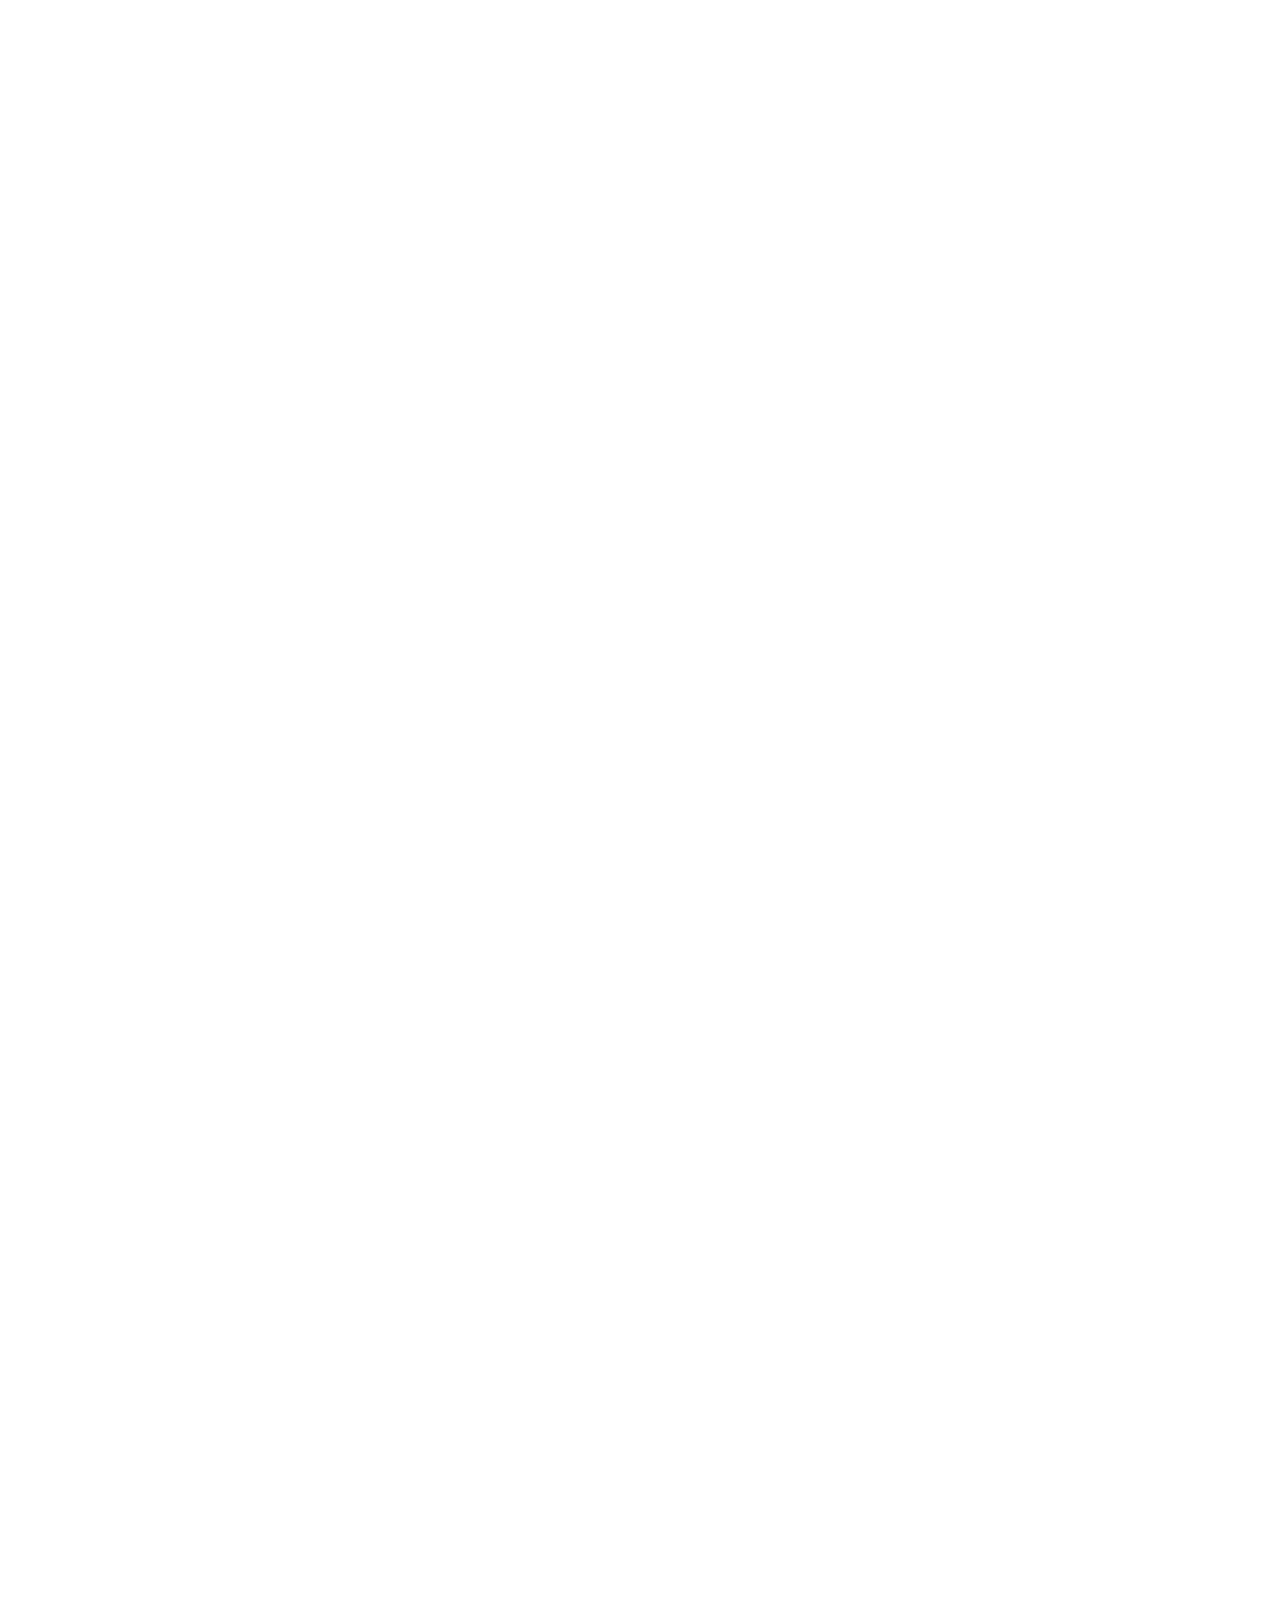
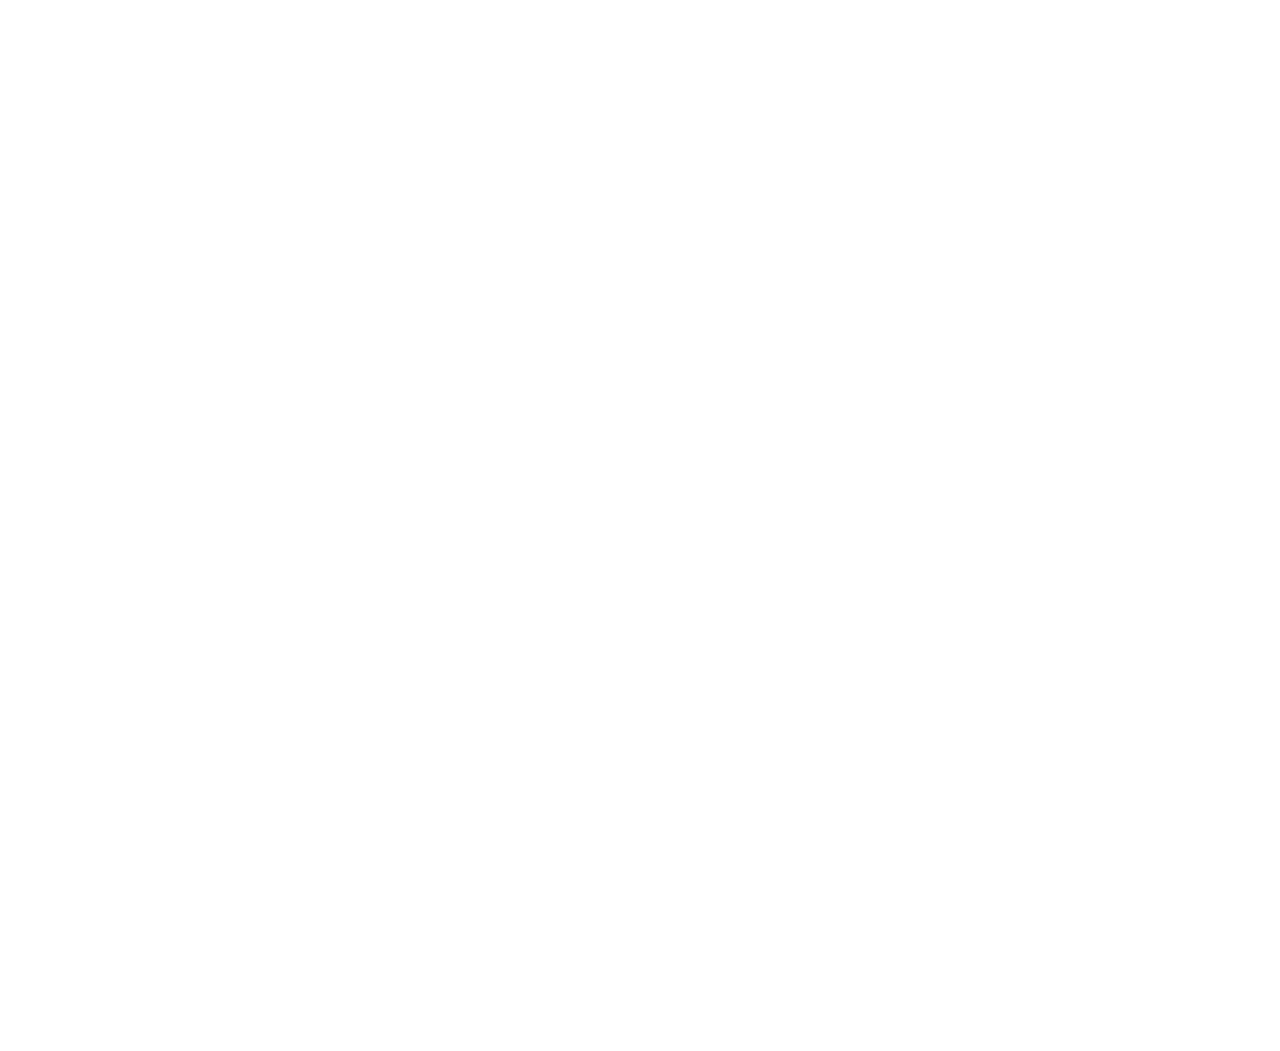
==== commit 417599c7: "output edit" ====
--- a/index.html
+++ b/index.html
@@ -1,5 +1,5 @@
 <!DOCTYPE html>
-<html lang="en">
+<html lang="kr">
 
 <head>
   <meta charset="utf-8">
@@ -11,9 +11,6 @@
 
   <title>MINJUNG KIM | Front End Developer Portfolio</title>
 
-  <link rel="shortcut icon" href="images/icon.ico" type="image/x-icon" /><!-- Favicon -->
-  <link rel="icon" href="images/icon.ico" type="image/x-icon" /><!-- Favicon -->
-
   <link rel="stylesheet" type="text/css" href="css/normalize.css" /><!-- reset for browsers -->
   <link rel="stylesheet" media="screen" href="css/font-awesome.min.css" /><!-- font-awesome icons stylesheet -->
   <link rel="stylesheet" type="text/css" href="css/styles.css" /><!-- main stylesheet -->
@@ -37,7 +34,7 @@
 <body id="body-index">
   <!-- Navigation -->
   <nav class="nav">
-    <a href="#header" class="nav__logo__link"><img class="nav__logo" src="images/logo.svg" alt="logo"></a>
+    <a href="#header" class="nav__logo__link"><span class="nav__logo">MJ HOME</span></a>
     <span class="hamburger__name">menu</span>
     <svg width="35px" height="35px" class="nav__hamburger">
       <path d="M 5 5 L 33 5" class="hamburger"></path>
@@ -98,17 +95,9 @@
       <h1 class="about__title">Get to know me<span class="about__title__dot"></span></h1>
       <div class="about__info__container">
         <div class="about__text">
-          <img src="images/selly.jpg" srcset="images/selly.jpg 800w,
-                        images/selly.jpg 1100w,
-                        images/selly.jpg 1400w" sizes="100vw" class="about__img__mobile" alt="autor portrait" />
           <p class="about__text__description">Hello, my name is MJ. I am a Front-End Developer</p>
           <p class="about__text__description">INTRODUCE.</p>
           <a href="about-me.html" class="about__btn">Learn more</a>
-        </div>
-        <div class="about__img__container">
-          <img src="images/selly.jpg" srcset="images/selly.jpg 800w,
-                        images/selly.jpg 1100w,
-                        images/selly.jpg 1400w" sizes="100vw" class="about__img" alt="autor portrait" />
         </div>
       </div>
     </section>
--- a/css/styles.css
+++ b/css/styles.css
@@ -9,7 +9,7 @@
 body {
   margin: 0;
   padding: 0;
-  background-color:  #ff789e;
+  background-color:  #fff;
   overflow-x: hidden;
 }
 li {
@@ -45,7 +45,7 @@
   width: 100%;
   margin: 0;
   padding: 2em 0 1em;
-  color: #ff789e;
+  color:#FDCF4A;
   font-size: 2.5em;
   font-family: 'Open Sans', sans-serif;
   font-weight: 400;
@@ -62,7 +62,7 @@
   width: 10px;
   height: 10px;
   margin-left: 5px;
-  background-color: #ff789e;
+  background-color: #FDCF4A;
 }
 .title__dot--white {
   background-color: #fff;
@@ -82,11 +82,11 @@
   z-index: 5;
 }
 .nav__logo {
-  max-width: 30px;
-  height: auto;
-  position: relative;
-  top: 0.5em;
-  left: 0.5em;
+  max-width: 90px;
+  height: 50px;
+  display: flex;
+  justify-content: center;
+  align-items: center;
 }
 .nav__hamburger {
   position: absolute;
@@ -202,7 +202,8 @@
 
 /***  Header  ***/
 .header {
-  background-image: url(../images/header_background.svg);
+  /* background-image: url(../images/header_background.svg); */
+  background-color: #FDCF4A;
   background-repeat: repeat;
   background-size: 400px;
   background-position: top left;
@@ -217,7 +218,7 @@
   display: inline-block;
   background-color: #fff;
   padding: 0 15px;
-  color: #ff789e;
+  color: #FDCF4A;
   font-size: 2.9em;
   font-family: 'Open Sans', sans-serif;
   font-weight: 800;
@@ -342,7 +343,7 @@
   min-width: 300px;
   max-width: 560px;
   box-sizing: content-box;
-  background-color: #ff789e;
+  background-color: #FDCF4A;
   padding: 0 2em 0;
   border-left: 15px solid #8d94ba;
 }
@@ -520,8 +521,8 @@
   width: 100%;
   height: 100%;
   padding-top: 2.5em;
-  background-color: #ff4d7f;
-  background: linear-gradient(to top, #ff99b6 0%, #ff4d7f 100%);
+  background-color: #382266;
+  /* background: linear-gradient(to top, #ff99b6 0%, #ff4d7f 100%); */
   position: absolute;
   left: 0;
   top: 0;
@@ -600,7 +601,7 @@
 /*** Contact ***/
 .contact {
   padding: 0 0 3em;
-  background-color: #ff789e;
+  background-color: #FDCF4A;
   text-align: center;
 }
 .contact__description {
